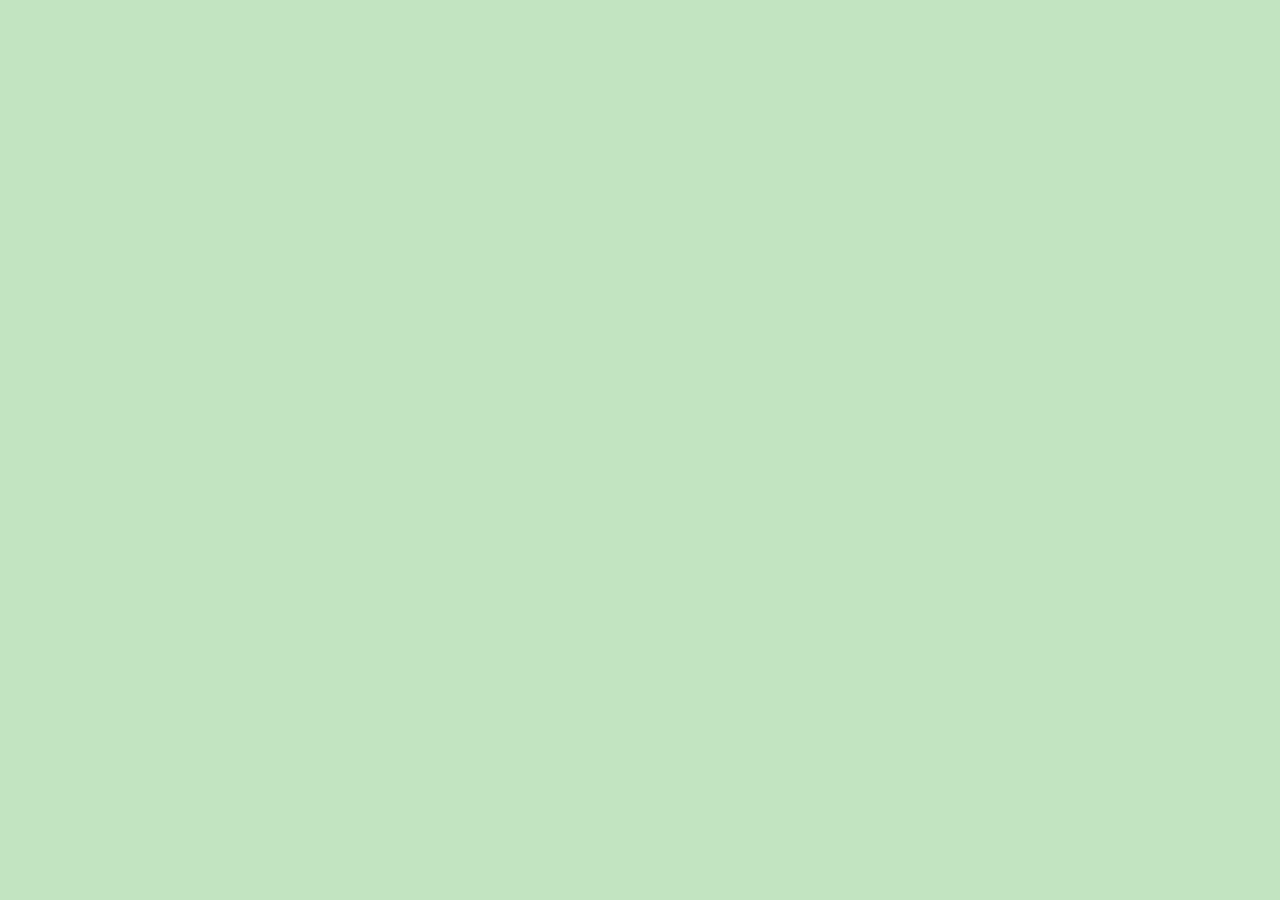
==== page2.html @ a1f6519f "4" ====
<!DOCTYPE html>
<html lang="en">
<head>
    <meta charset="UTF-8">
    <meta name="viewport" content="width=device-width, initial-scale=1.0">
    <title>FlogBlog-2</title>
    <link rel="stylesheet" href="assets/CSS/page2.css">
    

</head>

<body>

    
    
</body>
</html>
---- assets/CSS/page2.css ----
body{

    background-color:rgb(193, 229, 193);

}
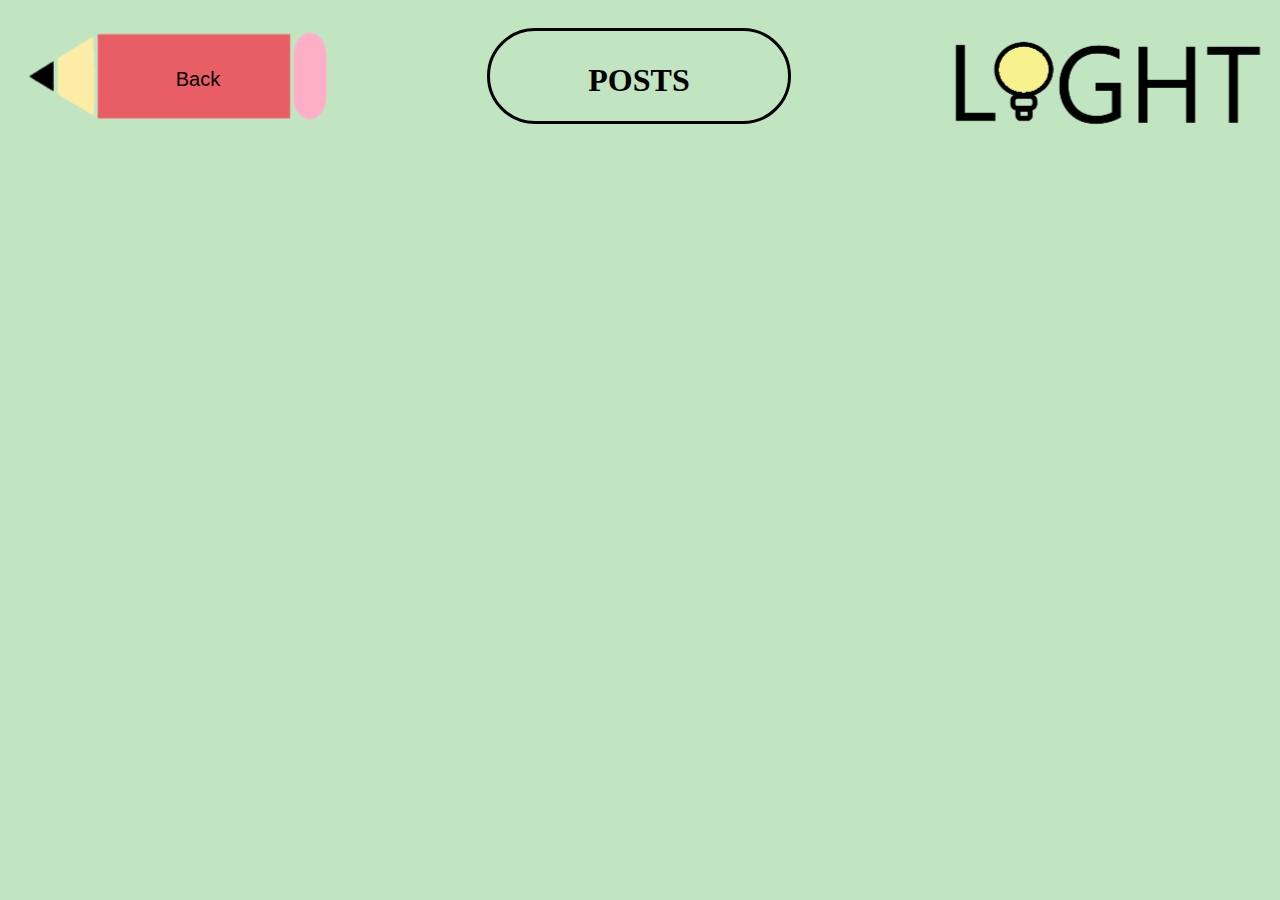
==== commit ba5b092a: "5" ====
--- a/page2.html
+++ b/page2.html
@@ -5,13 +5,43 @@
     <meta name="viewport" content="width=device-width, initial-scale=1.0">
     <title>FlogBlog-2</title>
     <link rel="stylesheet" href="assets/CSS/page2.css">
-    
-
 </head>
 
 <body>
 
+    <header>
+
+        <div id="pencilSubmitBtn">
+
+            <img id="pencilImg" src="imgAssets/pencil.png">
+
+            <form action ="index.html">
+
+                <input id="submitBtn" type="submit" value="Back">
+
+            </form>
+
+        </div>
+
+        <div id="posts">
+
+            <h1>POSTS</h1>
+
+        </div>    
+
+        
+        <button id="lightSwitch">
+
+        <img id ="lightNightImg" src="imgAssets/lightmode.png">
+
+        </button>
+
+    </header>    
+
     
-    
+
+
+<script src="assets/JS/page2.js"></script>
 </body>
+
 </html>--- a/assets/CSS/page2.css
+++ b/assets/CSS/page2.css
@@ -2,4 +2,140 @@
 
     background-color:rgb(193, 229, 193);
 
+}
+
+header{
+
+    display: flex;
+    justify-content:space-between;
+
+}
+
+#pencilSubmitBtn{
+
+    transform:translateY(-200px);
+    margin-left:-140px;
+    margin-top: -40px;
+
+}
+
+#pencilImg{
+
+    transform: rotate(90deg);
+    scale:50%;
+    
+
+}
+
+#submitBtn{
+
+    width:300px;
+    height:100px;
+
+    font-size: 30pt;
+    font-family:'Trebuchet MS', 'Lucida Sans Unicode', 'Lucida Grande', 'Lucida Sans', Arial, sans-serif;
+
+    background-color: #e95e64;
+    border:none;
+
+    transform: translateY(-725px);
+    margin-left: 180px;
+    scale:50%;
+    margin-right:100px;
+    
+}
+
+#submitBtn:hover{
+
+    color:olive;
+    cursor: pointer;
+
+}
+
+#posts{
+
+    border:solid;
+    border-color: black;
+    padding:10px;
+    width:700px;
+    justify-content: center;
+    height:70px;
+    
+    border-radius: 50px;
+
+    margin-top:20px;
+    margin-left: auto;
+    margin-right: auto;
+
+}
+
+
+#posts h1{
+
+    text-align: center;
+    line-height: auto;
+
+
+}
+
+
+#lightSwitch{
+
+
+    background-color: rgb(193, 229, 193);
+    scale:50%;
+    transform:translateY(-100px);
+    height: 250px;
+    width:700px;
+    margin-right: -150px;
+    border:none;
+    border-radius:100px;
+
+}
+
+#lightNightImg{
+
+    transform: translateY(-170px);
+    width: fit-content;
+    height:fit-content
+
+}
+
+
+#lightSwitch:hover{
+
+    cursor:pointer;
+    color: rgba(1, 29, 1, 0.725);
+
+}
+
+
+
+
+
+
+
+
+
+
+
+
+
+
+
+
+
+
+
+
+/*media queries*/
+
+@media screen and (max-width:900px){
+
+   header{
+
+    
+
+   }
+
 }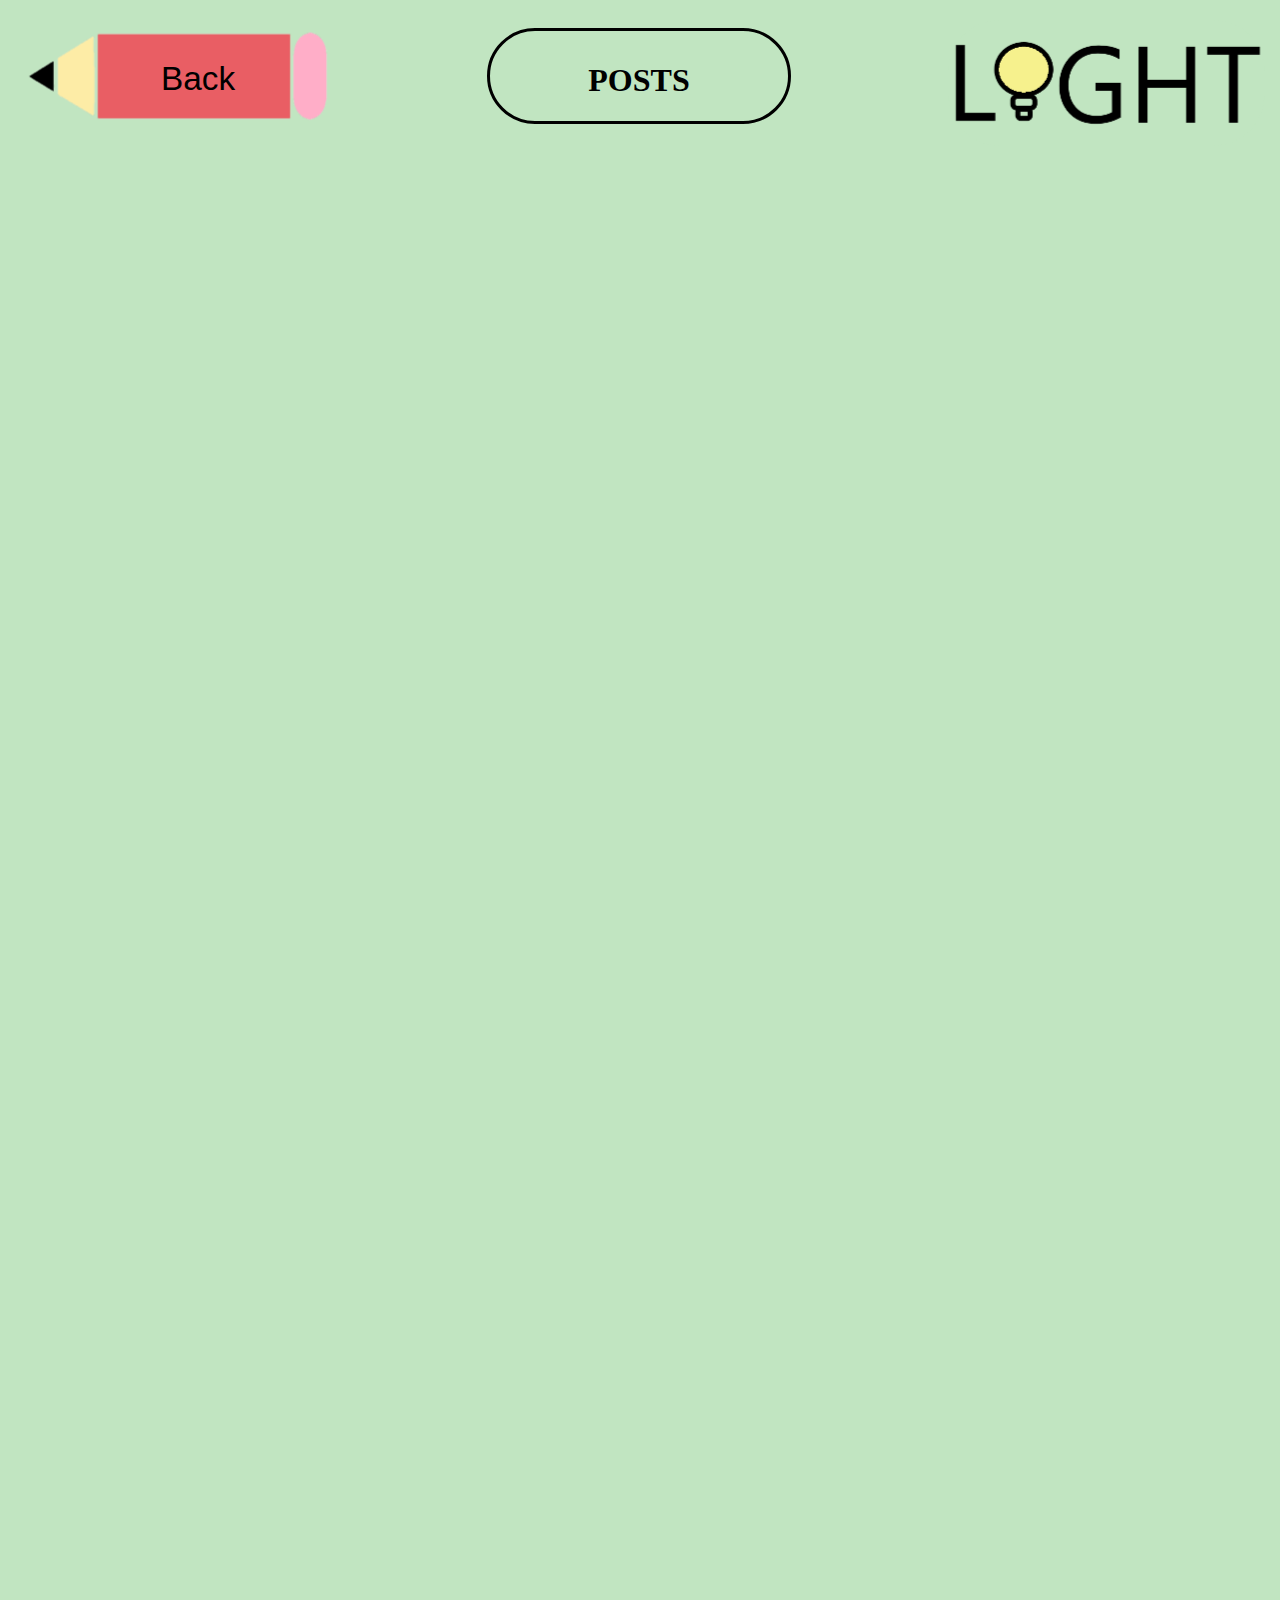
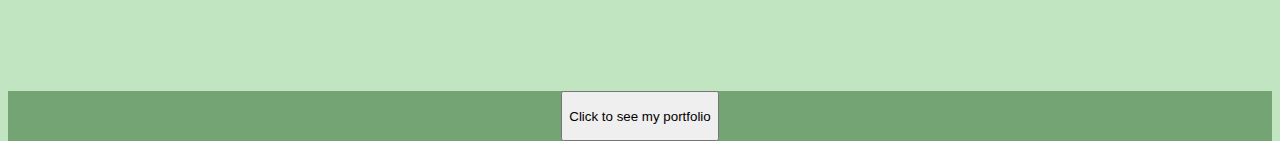
==== commit d3229354: "7" ====
--- a/page2.html
+++ b/page2.html
@@ -39,7 +39,11 @@
     </header>    
 
     
+    <footer id="footer">
 
+        <button id="linkBtn"> Click to see my portfolio </button>
+
+    </footer>
 
 <script src="assets/JS/page2.js"></script>
 </body>
--- a/assets/CSS/page2.css
+++ b/assets/CSS/page2.css
@@ -7,7 +7,7 @@
 header{
 
     display: flex;
-    justify-content:space-between;
+    justify-content:center;
 
 }
 
@@ -32,7 +32,7 @@
     width:300px;
     height:100px;
 
-    font-size: 30pt;
+    font-size: 50pt;
     font-family:'Trebuchet MS', 'Lucida Sans Unicode', 'Lucida Grande', 'Lucida Sans', Arial, sans-serif;
 
     background-color: #e95e64;
@@ -57,7 +57,7 @@
     border:solid;
     border-color: black;
     padding:10px;
-    width:700px;
+    width:800px;
     justify-content: center;
     height:70px;
     
@@ -122,7 +122,21 @@
 
 
 
-
+#footer{
+
+    display:flex;
+    justify-content: center;
+
+    background-color:rgba(4, 72, 3, 0.408);
+
+    width: auto;
+    height:50px;
+    
+    position:sticky;
+
+    transform: translateY(1000px);
+
+}
 
 
 
@@ -130,12 +144,71 @@
 
 /*media queries*/
 
-@media screen and (max-width:900px){
+@media screen and (max-width:1100px){
 
    header{
 
-    
+        justify-content: center;
+        scale:65%;
+        margin-top:-120px;
 
    }
 
+   #posts{
+
+    width:100px;
+
+   }
+
+}
+
+@media screen and (max-width:750px){
+
+    header{
+
+        scale:35%;
+        margin-top:-200px;
+
+    }
+
+    #posts{
+
+        scale:200%;
+    
+       }
+
+}
+
+@media screen and (max-width:375px){
+
+    header{
+
+        scale:30%;
+        margin-top:-220px;
+
+    }
+
+    #posts{
+
+        scale:200%;
+    
+       }
+
+}
+
+@media screen and (max-width:325px){
+
+    header{
+
+        scale:25%;
+        margin-top:-240px;
+
+    }
+
+    #posts{
+
+        scale:200%;
+    
+       }
+
 }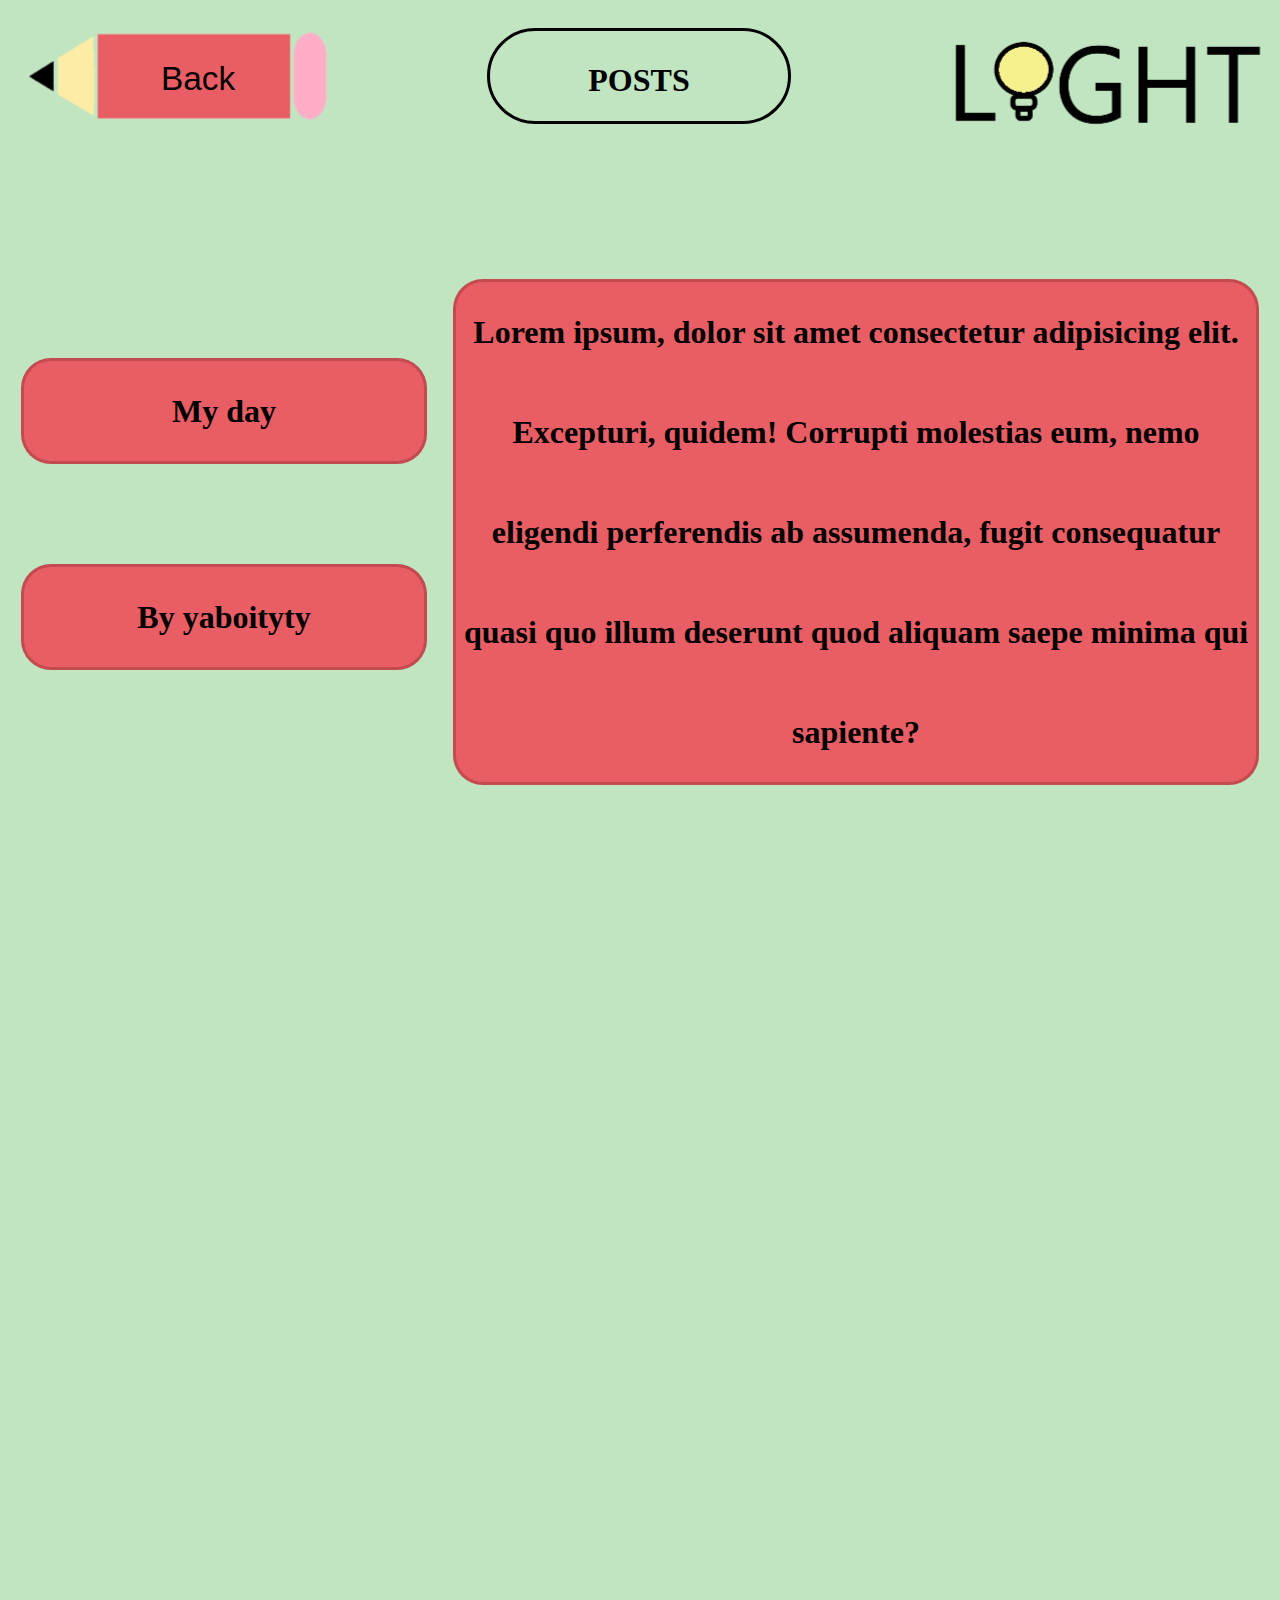
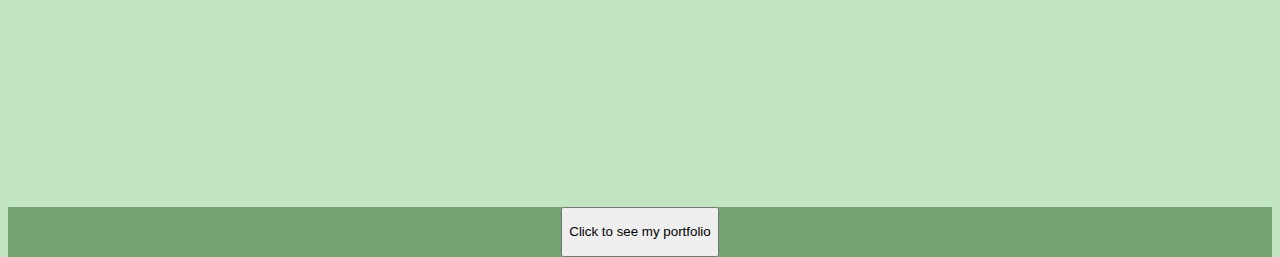
==== commit 54d96dab: "8" ====
--- a/page2.html
+++ b/page2.html
@@ -38,6 +38,30 @@
 
     </header>    
 
+   <div id="postDisplay">
+
+        <div id ="usernameAndTitle">
+    
+            <h1 class = "usernameTitleBoxes"> My day </h1>
+
+            <h1 class="usernameTitleBoxes" id="username"> By yaboityty </h1>
+
+        </div>
+
+        <div id="contentSection">
+
+            <h1 id="contentDisplay">Lorem ipsum, dolor sit amet consectetur adipisicing elit. Excepturi, quidem! Corrupti molestias eum, nemo eligendi 
+                perferendis ab assumenda, fugit consequatur quasi quo illum deserunt quod aliquam saepe minima qui sapiente?</h1>
+
+        </div>
+
+   </div> 
+    
+    
+    
+    
+    
+    
     
     <footer id="footer">
 
--- a/assets/CSS/page2.css
+++ b/assets/CSS/page2.css
@@ -8,6 +8,7 @@
 
     display: flex;
     justify-content:center;
+    height:250px;
 
 }
 
@@ -111,14 +112,44 @@
 
 
 
-
-
-
-
-
-
-
-
+.usernameTitleBoxes{
+
+    width:400px;
+    height:100px;
+    text-align: center;
+    border:solid;
+    border-radius: 30px;
+    line-height: 100px;
+
+    background-color: #e95e64;
+    border-color: rgba(60, 3, 3, 0.219);
+    margin-top: 100px;
+
+}
+
+
+
+#contentDisplay{
+
+    width:800px;
+    height:500px;
+    text-align: center;
+    border:solid;
+    border-radius: 30px;
+    line-height: 100px;
+
+    background-color: #e95e64;
+    border-color: rgba(60, 3, 3, 0.219);
+
+}
+
+
+#postDisplay{
+
+    display: flex;
+    justify-content: space-around
+
+}
 
 
 
@@ -143,6 +174,29 @@
 
 
 /*media queries*/
+
+@media screen and (max-width:1200px) {
+
+    #postDisplay{
+
+        flex-direction: column;
+
+    }
+
+    #usernameAndTitle{
+
+        justify-content: center;
+
+    }
+
+    #contentSection{
+
+        align-content: center;
+
+    }
+    
+}
+
 
 @media screen and (max-width:1100px){
 
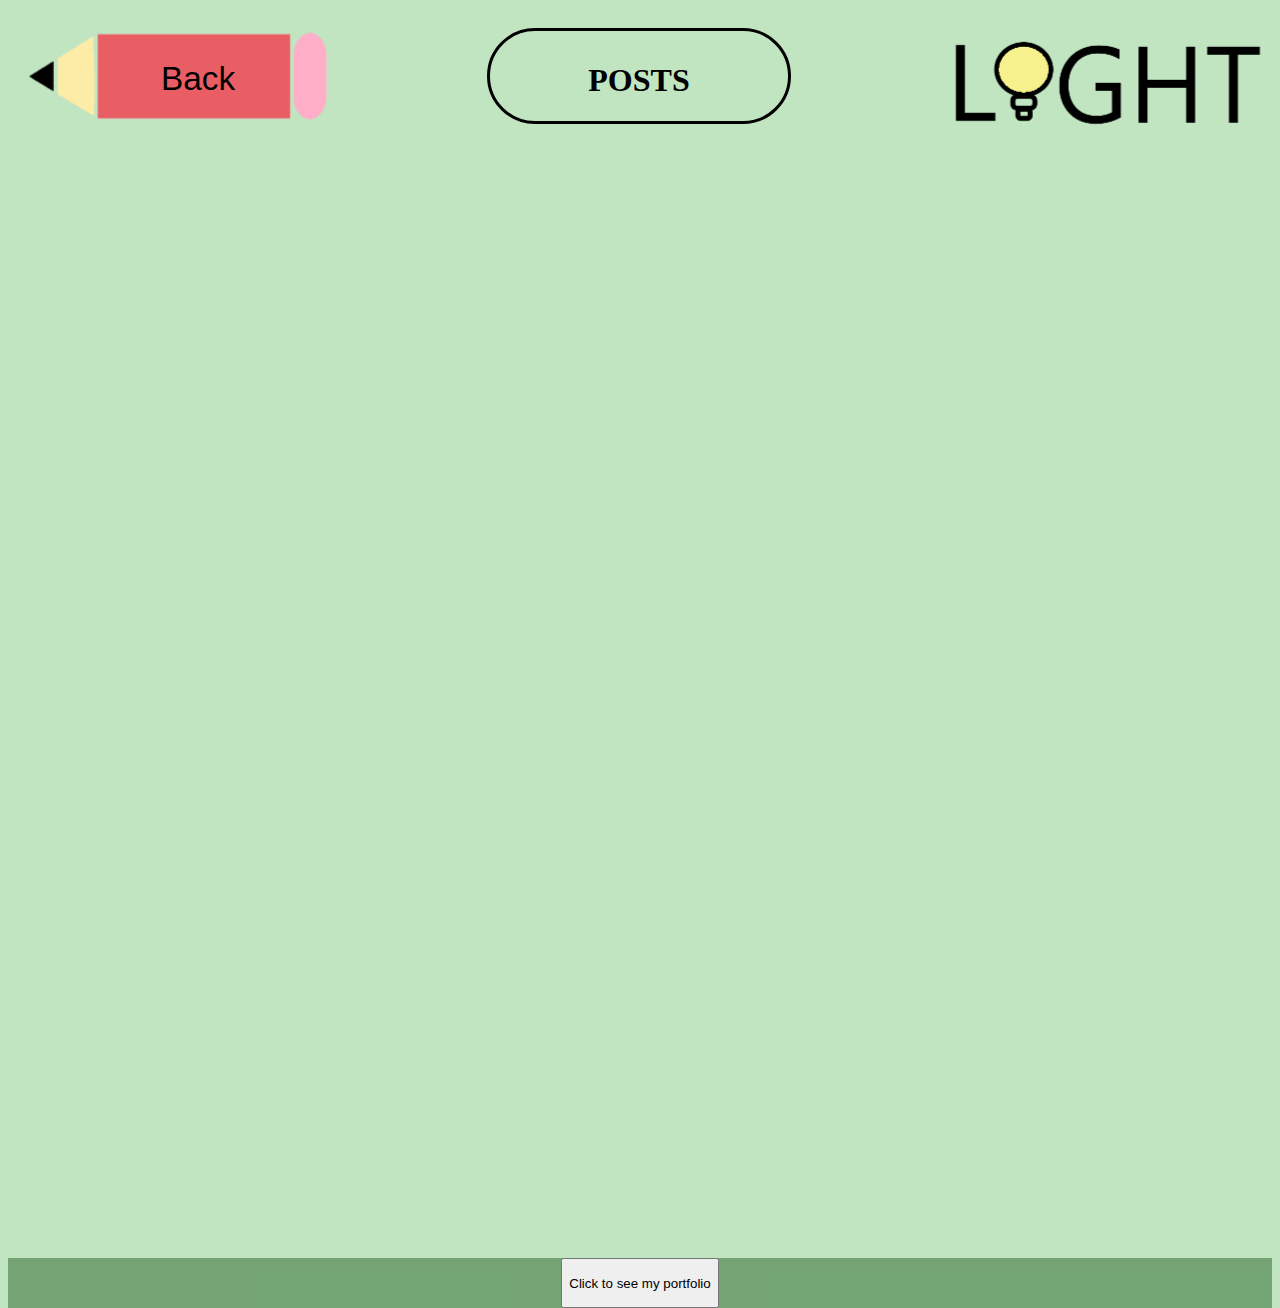
==== commit af070bc3: "9" ====
--- a/page2.html
+++ b/page2.html
@@ -38,24 +38,7 @@
 
     </header>    
 
-   <div id="postDisplay">
-
-        <div id ="usernameAndTitle">
-    
-            <h1 class = "usernameTitleBoxes"> My day </h1>
-
-            <h1 class="usernameTitleBoxes" id="username"> By yaboityty </h1>
-
-        </div>
-
-        <div id="contentSection">
-
-            <h1 id="contentDisplay">Lorem ipsum, dolor sit amet consectetur adipisicing elit. Excepturi, quidem! Corrupti molestias eum, nemo eligendi 
-                perferendis ab assumenda, fugit consequatur quasi quo illum deserunt quod aliquam saepe minima qui sapiente?</h1>
-
-        </div>
-
-   </div> 
+   
     
     
     
@@ -63,6 +46,7 @@
     
     
     
+   
     <footer id="footer">
 
         <button id="linkBtn"> Click to see my portfolio </button>
--- a/assets/CSS/page2.css
+++ b/assets/CSS/page2.css
@@ -147,7 +147,8 @@
 #postDisplay{
 
     display: flex;
-    justify-content: space-around
+    justify-content: space-around;
+    margin-bottom: 70px;
 
 }
 
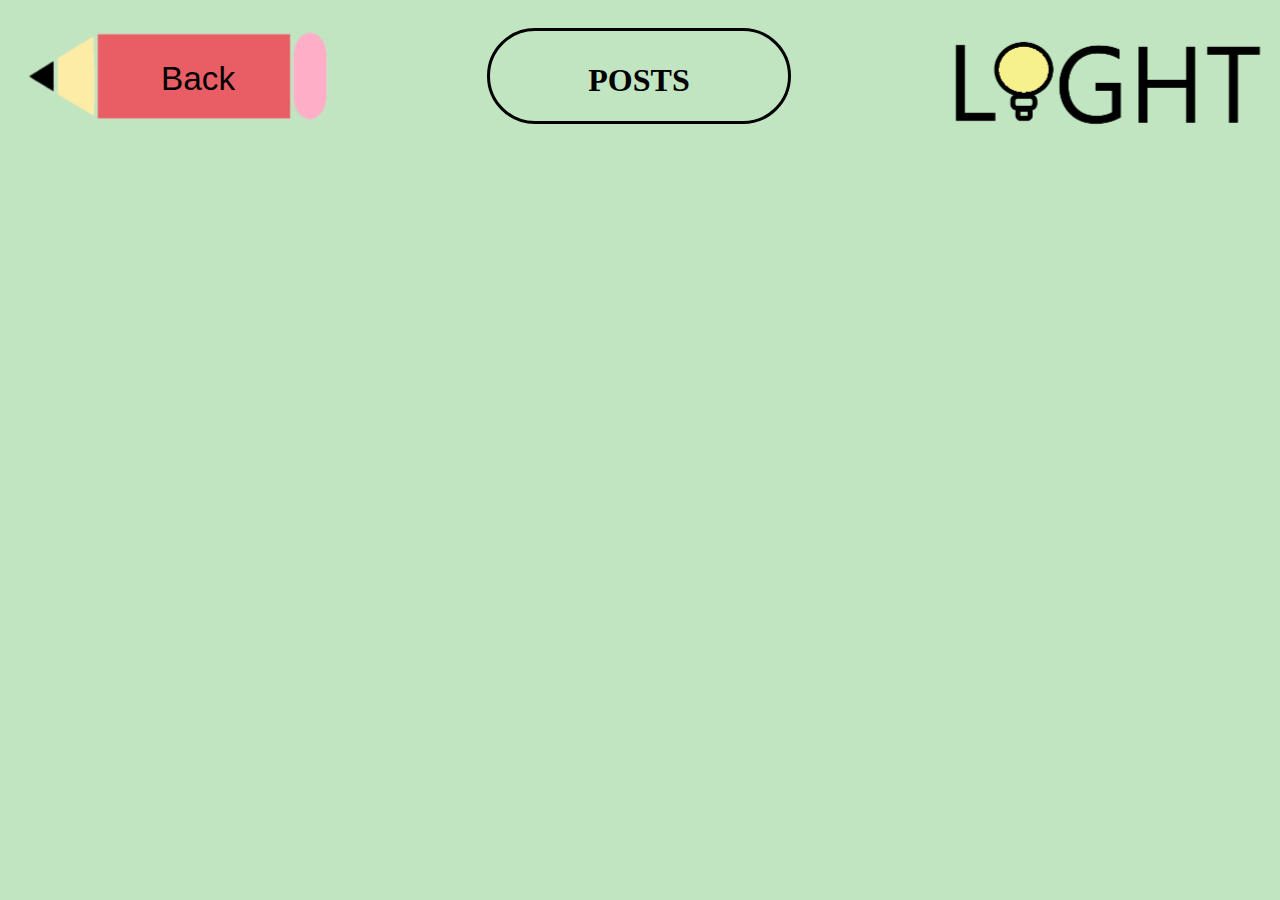
==== commit deb3035f: "9" ====
--- a/page2.html
+++ b/page2.html
@@ -44,14 +44,6 @@
     
     
     
-    
-    
-   
-    <footer id="footer">
-
-        <button id="linkBtn"> Click to see my portfolio </button>
-
-    </footer>
 
 <script src="assets/JS/page2.js"></script>
 </body>
--- a/assets/CSS/page2.css
+++ b/assets/CSS/page2.css
@@ -119,11 +119,13 @@
     text-align: center;
     border:solid;
     border-radius: 30px;
-    line-height: 100px;
+    align-content: center;
+
 
     background-color: #e95e64;
     border-color: rgba(60, 3, 3, 0.219);
-    margin-top: 100px;
+    margin-top: 50px;
+    
 
 }
 
@@ -132,14 +134,29 @@
 #contentDisplay{
 
     width:800px;
-    height:500px;
+    height:300px;
     text-align: center;
+    align-content: center;
     border:solid;
     border-radius: 30px;
-    line-height: 100px;
+    font-size: 20pt;
+   
+    
+    
 
     background-color: #e95e64;
     border-color: rgba(60, 3, 3, 0.219);
+    padding:10px;
+    
+
+}
+
+
+#contentSection{
+
+    display: flex;
+    justify-content: center;
+    
 
 }
 
@@ -148,25 +165,40 @@
 
     display: flex;
     justify-content: space-around;
-    margin-bottom: 70px;
-
-}
-
+    margin-bottom: 150px;
+    
+
+}
+
+
+#usernameAndTitle{
+
+    display: flex;
+    justify-content: center;
+    flex-direction: column;
+
+}
 
 
 #footer{
 
     display:flex;
+    
+    background-color:rgba(4, 72, 3, 0.408);
+
+    height:50px;
+
     justify-content: center;
-
-    background-color:rgba(4, 72, 3, 0.408);
-
-    width: auto;
-    height:50px;
-    
-    position:sticky;
-
-    transform: translateY(1000px);
+   
+
+}
+
+#linkBtn{
+
+    background-color: rgba(0, 128, 0, 0.255);
+    border:none;
+    border-radius: 40px;
+    font-family:Verdana, Geneva, Tahoma, sans-serif
 
 }
 
@@ -179,91 +211,123 @@
 @media screen and (max-width:1200px) {
 
     #postDisplay{
-
+        
         flex-direction: column;
+        justify-content: center;
+        transform: translateY(-100px);
+
+    }
+
+    .usernameTitleBoxes{
+
+       margin-left: auto;
+       margin-right:auto;
+
+    }
+
+    
+    
+}
+
+
+@media screen and (max-width:1100px){
+
+   header{
+
+        scale:80%;
+        
+
+   }
+
+   
+
+}
+
+@media screen and (max-width:850px){
+
+    body{
+
+        transform: translateY(-50px);
+
+    }
+
+    header{
+
+        scale:35%;
+       
+
+    }
+
+    #posts{
+
+        scale:200%;
+    
+       }
+
+    .usernameTitleBoxes{
+
+        scale:70%;
+        margin-top:-20px;
 
     }
 
     #usernameAndTitle{
 
-        justify-content: center;
-
-    }
-
-    #contentSection{
-
-        align-content: center;
-
-    }
-    
-}
-
-
-@media screen and (max-width:1100px){
-
-   header{
-
-        justify-content: center;
-        scale:65%;
-        margin-top:-120px;
+        margin-bottom:20px;
+
+    }
+ 
+    #contentDisplay{
+
+      scale:70%;
+      transform: translateY(-150px);
+
+    }
+
+  
+
+   #postDisplay{
+
+    transform:translateY(-80px);
+    margin-bottom: -50px;
 
    }
 
-   #posts{
-
-    width:100px;
-
-   }
-
-}
-
-@media screen and (max-width:750px){
-
-    header{
-
-        scale:35%;
-        margin-top:-200px;
-
-    }
-
-    #posts{
-
-        scale:200%;
-    
-       }
-
-}
-
-@media screen and (max-width:375px){
-
-    header{
-
-        scale:30%;
-        margin-top:-220px;
-
-    }
-
-    #posts{
-
-        scale:200%;
-    
-       }
-
-}
-
-@media screen and (max-width:325px){
-
-    header{
-
-        scale:25%;
-        margin-top:-240px;
-
-    }
-
-    #posts{
-
-        scale:200%;
-    
-       }
+}
+
+@media screen and (max-width:450px){
+
+
+.usernameTitleBoxes{
+
+    scale:30%;
+    margin-top:-70px;
+    transform: translateX(-60px);
+
+}
+
+header{
+
+    scale:30%;
+
+}
+
+#contentDisplay{
+
+   width:600px;
+   height:200px;
+
+}
+
+#postDisplay{
+
+    transform: translateY(-50px);
+
+}
+
+
+
+
+
 
 }